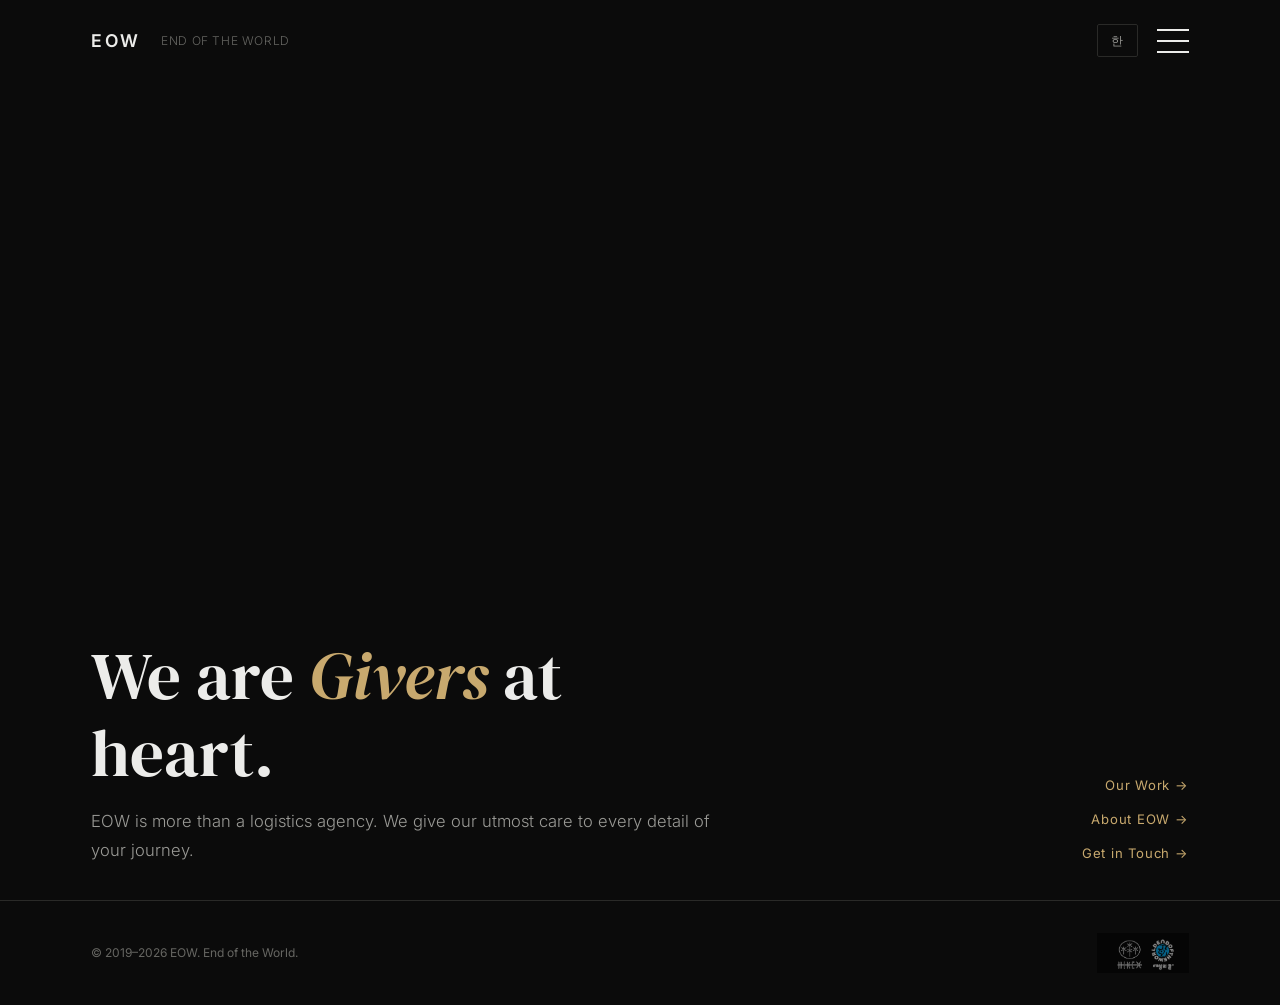
==== index.html @ 1e6890e3 "Initial EOW website — 7-page multi-page static site - Landing with poster cursor trail effect - Abou" ====
<!DOCTYPE html>
<html lang="en">
<head>
  <meta charset="UTF-8">
  <meta name="viewport" content="width=device-width, initial-scale=1.0">
  <title>EOW — End of the World</title>
  <meta name="description" content="EOW is a Seoul-based global B2B touring agency. Tour-as-a-Service for artists going global.">
  <link rel="preconnect" href="https://fonts.googleapis.com">
  <link rel="preconnect" href="https://fonts.gstatic.com" crossorigin>
  <link href="https://fonts.googleapis.com/css2?family=DM+Serif+Display:ital@0;1&family=Inter:wght@300;400;500;600&display=swap" rel="stylesheet">
  <link rel="stylesheet" href="css/style.css">
</head>
<body>

<header class="hd">
  <div class="c">
    <a href="/" class="lo">EOW<span>End of the World</span></a>
    <div class="hdr">
      <a href="/ko/" class="lb">한</a>
      <button class="hb" id="menuBtn" aria-label="Menu"><span></span><span></span><span></span></button>
    </div>
  </div>
</header>

<div class="menu-ov" id="menuOv">
  <a href="/about">About</a>
  <a href="/services">Services</a>
  <a href="/portfolio">Portfolio</a>
  <a href="/team">Team</a>
  <a href="/partners">Partners</a>
  <a href="/contact">Contact</a>
  <div class="menu-sep"></div>
  <a href="https://zandarifesta.com/" target="_blank" class="menu-ext">Zandari Festa ↗</a>
</div>

<section class="hero" id="top">
  <div class="trail-container" id="trailContainer"></div>
  <div class="hero-bottom c">
    <div class="hero-text">
      <h1>We are <em>Givers</em> at heart.</h1>
      <p>EOW is more than a logistics agency. We give our utmost care to every detail of your journey.</p>
    </div>
    <div class="hero-links">
      <a href="/portfolio">Our Work →</a>
      <a href="/about">About EOW →</a>
      <a href="/contact">Get in Touch →</a>
    </div>
  </div>
</section>

<footer class="ft">
  <div class="c">
    <div class="ftc">© 2019–2026 EOW. End of the World.</div>
    <div class="ft-logos">
      <img src="images/logos/hike-eow-logos.png" alt="HIKE* × EOW" style="height:40px">
    </div>
  </div>
</footer>

<script src="js/menu.js"></script>
<script src="js/cursor-trail.js"></script>
</body>
</html>
---- css/style.css ----
/* ── EOW Global Styles ── */
*,*::before,*::after{margin:0;padding:0;box-sizing:border-box}
:root{--bg:#0b0b0b;--bgw:#111110;--sf:#181817;--bd:#2a2a28;--tx:#ececea;--ts:#9a9a96;--td:#666662;--ac:#c8a96e;--acs:rgba(200,169,110,0.1);--se:'DM Serif Display',Georgia,serif;--sa:'Inter',-apple-system,sans-serif;--mw:1200px;--g:clamp(1.5rem,4vw,4rem)}
html{scroll-behavior:smooth;-webkit-font-smoothing:antialiased}
body{font-family:var(--sa);background:var(--bg);color:var(--tx);line-height:1.6;overflow-x:hidden}
a{color:inherit;text-decoration:none}img{max-width:100%;display:block}
.c{max-width:var(--mw);margin:0 auto;padding:0 var(--g)}

/* ── Header ── */
.hd{position:fixed;top:0;left:0;right:0;z-index:100;padding:1.5rem 0}
.hd .c{display:flex;justify-content:space-between;align-items:center}
.lo{font-size:1.1rem;font-weight:600;letter-spacing:.15em;text-transform:uppercase;display:flex;align-items:center;gap:.75rem}
.lo img{height:36px;width:auto;filter:invert(1) brightness(2)}
.lo span{color:var(--td);font-weight:300;margin-left:.5rem;letter-spacing:.05em;font-size:.75rem}
.hdr{display:flex;align-items:center;gap:1.2rem}
.lb{font-size:.78rem;letter-spacing:.1em;padding:.35rem .8rem;border:1px solid var(--bd);background:transparent;color:var(--ts);cursor:pointer;border-radius:2px;transition:color .2s,border-color .2s;font-family:var(--sa)}
.lb:hover{color:var(--tx);border-color:var(--ts)}
.hb{width:32px;height:24px;cursor:pointer;display:flex;flex-direction:column;justify-content:space-between;background:none;border:none;padding:0;z-index:200}
.hb span{display:block;width:100%;height:2px;background:var(--tx);transition:transform .3s,opacity .3s}
.hb.open span:nth-child(1){transform:translateY(11px) rotate(45deg)}
.hb.open span:nth-child(2){opacity:0}
.hb.open span:nth-child(3){transform:translateY(-11px) rotate(-45deg)}

/* ── Menu Overlay ── */
.menu-ov{position:fixed;inset:0;background:rgba(11,11,11,.96);z-index:150;display:flex;flex-direction:column;align-items:center;justify-content:center;gap:2.5rem;opacity:0;pointer-events:none;transition:opacity .35s ease;backdrop-filter:blur(20px)}
.menu-ov.open{opacity:1;pointer-events:auto}
.menu-ov a{font-family:var(--se);font-size:clamp(2rem,5vw,3.5rem);color:var(--tx);transition:color .2s}
.menu-ov a:hover{color:var(--ac)}
.menu-ov .menu-sep{width:60px;height:1px;background:var(--bd)}
.menu-ov .menu-ext{font-family:var(--sa);font-size:1rem;color:var(--td);letter-spacing:.05em}
.menu-ov .menu-ext:hover{color:var(--ac)}

/* ── Hero (Landing Only) ── */
.hero{min-height:100vh;position:relative;overflow:hidden;display:flex;align-items:flex-end}
.trail-container{position:absolute;top:0;left:0;width:100%;height:100%;pointer-events:none;overflow:hidden;z-index:1}
.trail-img{position:absolute;width:clamp(160px,16vw,260px);height:auto;opacity:0;pointer-events:none;border-radius:3px;box-shadow:0 8px 40px rgba(0,0,0,.4);transition:opacity .6s ease-out,transform .6s ease-out}
.hero-bottom{position:relative;width:100%;padding:0 var(--g) 4vh;display:flex;justify-content:space-between;align-items:flex-end;gap:2rem;z-index:5}
.hero-text{max-width:640px}
.hero-text h1{font-family:var(--se);font-size:clamp(2.2rem,5.5vw,4.2rem);line-height:1.15;font-weight:400;margin-bottom:1rem}
.hero-text h1 em{font-style:italic;color:var(--ac)}
.hero-text p{font-size:clamp(.88rem,1.3vw,1.05rem);color:var(--ts);line-height:1.7;font-weight:300}
.hero-links{display:flex;flex-direction:column;align-items:flex-end;gap:.8rem;flex-shrink:0}
.hero-links a{font-size:.82rem;color:var(--ac);letter-spacing:.06em;transition:opacity .2s;white-space:nowrap}
.hero-links a:hover{opacity:.7}

/* ── Page Header (inner pages) ── */
.page-hero{padding:clamp(8rem,15vh,12rem) 0 clamp(4rem,8vh,6rem);background:var(--bg)}

/* ── Shared Section Styles ── */
.s{padding:clamp(5rem,10vh,8rem) 0}
.sl{font-size:.72rem;letter-spacing:.2em;text-transform:uppercase;color:var(--ac);margin-bottom:1.5rem;font-weight:500}
.sh{font-family:var(--se);font-size:clamp(2rem,4vw,3.2rem);line-height:1.2;max-width:700px;margin-bottom:1.5rem}
.sd{color:var(--ts);max-width:520px;line-height:1.75;font-weight:300;font-size:.95rem}

/* ── About ── */
.ab{background:var(--bgw)}
.abg{display:grid;grid-template-columns:1fr 1fr;gap:4rem;align-items:start}
.abr{padding-top:3rem}
.abq{font-family:var(--se);font-size:1.5rem;line-height:1.6;font-style:italic;border-left:2px solid var(--ac);padding-left:1.5rem;margin-bottom:2rem}
.abp{color:var(--ts);font-size:.9rem;line-height:1.8;font-weight:300}
.abn{display:flex;gap:3rem;margin-top:3rem;padding-top:2rem;border-top:1px solid var(--bd)}
.abnv{font-family:var(--se);font-size:1.8rem;color:var(--ac)}
.abnl{font-size:.72rem;color:var(--td);text-transform:uppercase;letter-spacing:.08em;margin-top:.2rem}

/* ── TaaS Banner ── */
.ta{background:var(--acs);border-top:1px solid rgba(200,169,110,.2);border-bottom:1px solid rgba(200,169,110,.2)}
.tai{display:grid;grid-template-columns:auto 1fr;gap:3rem;align-items:center}
.tab{font-family:var(--se);font-size:clamp(1.3rem,2.5vw,2rem);color:var(--ac);white-space:nowrap}
.tac{color:var(--ts);font-size:.92rem;line-height:1.7;font-weight:300}
.tac strong{color:var(--tx);font-weight:500}

/* ── Services Grid ── */
.svg{display:grid;grid-template-columns:repeat(3,1fr);gap:1px;background:var(--bd);margin-top:3rem}
.sv{background:var(--bg);padding:2.5rem;transition:background .3s;position:relative}
.sv:hover{background:var(--sf)}
.svn{font-family:var(--se);font-size:3rem;color:var(--bd);margin-bottom:1.5rem;line-height:1}
.svt{font-size:1.05rem;font-weight:500;margin-bottom:.75rem}
.svd{font-size:.85rem;color:var(--ts);line-height:1.7;font-weight:300}
.svtg{position:absolute;top:1.5rem;right:1.5rem;font-size:.65rem;text-transform:uppercase;letter-spacing:.1em;color:var(--ac);border:1px solid rgba(200,169,110,.3);padding:.2rem .5rem;border-radius:2px}

/* ── Portfolio Grid ── */
.pf{background:var(--bgw)}
.pft{display:flex;justify-content:space-between;align-items:flex-end;margin-bottom:3rem;flex-wrap:wrap;gap:1rem}
.pfl{font-size:.82rem;color:var(--ac);display:inline-flex;align-items:center;gap:.5rem;transition:gap .3s}
.pfl:hover{gap:.9rem}
.pfg{display:grid;grid-template-columns:repeat(auto-fill,minmax(340px,1fr));gap:1px;background:var(--bd)}
.pfc{background:var(--bg);padding:2rem 2rem 1.75rem;transition:background .3s}
.pfc:hover{background:var(--sf)}
.pfct{display:flex;justify-content:space-between;align-items:baseline;margin-bottom:.5rem}
.pfcy{font-family:var(--se);font-size:1rem;color:var(--td)}
.pfcp{font-size:.65rem;text-transform:uppercase;letter-spacing:.1em;color:var(--ac);border:1px solid rgba(200,169,110,.25);padding:.15rem .5rem;border-radius:2px}
.pfcn{font-size:1.15rem;font-weight:500;margin-bottom:.5rem}
.pfcs{font-size:.78rem;color:var(--td)}

/* ── Team Grid ── */
.tmg{display:grid;grid-template-columns:repeat(3,1fr);gap:1px;background:var(--bd);margin-top:3rem}
.tmc{background:var(--bg);padding:2.5rem}
.tmd{font-size:.7rem;letter-spacing:.15em;text-transform:uppercase;color:var(--ac);margin-bottom:1.5rem}
.tmn{font-family:var(--se);font-size:1.4rem;margin-bottom:.25rem}
.tmk{font-size:.85rem;color:var(--ts);margin-bottom:1rem}
.tmr{font-size:.8rem;color:var(--td);text-transform:uppercase;letter-spacing:.08em;margin-bottom:1.5rem}
.tmct{font-size:.82rem;color:var(--ts);line-height:2}
.tmct a{transition:color .2s}
.tmct a:hover{color:var(--ac)}

/* ── Partners ── */
.ptr-hero{display:grid;grid-template-columns:1fr 1fr;gap:4rem;align-items:center;margin-top:3rem}
.ptr-logo{max-width:280px}
.ptr-logo img{width:100%;filter:invert(1)}
.ptr-desc{color:var(--ts);font-size:.95rem;line-height:1.8;font-weight:300}
.ptr-desc h3{font-family:var(--se);font-size:1.6rem;color:var(--tx);margin-bottom:1rem}
.ptr-desc a{color:var(--ac);transition:opacity .2s}
.ptr-desc a:hover{opacity:.7}
.ptr-clients{margin-top:4rem;padding-top:3rem;border-top:1px solid var(--bd)}
.ptr-cat{margin-bottom:2rem}
.ptr-cat h4{font-size:.72rem;letter-spacing:.2em;text-transform:uppercase;color:var(--ac);margin-bottom:.75rem}
.ptr-cat p{color:var(--ts);font-size:.9rem;line-height:1.8;font-weight:300}

/* ── Contact ── */
.ct{background:var(--sf);text-align:center;padding:clamp(6rem,12vh,10rem) 0}
.cth{font-family:var(--se);font-size:clamp(2rem,4vw,3rem);margin-bottom:1rem}
.cts{color:var(--ts);font-size:.95rem;max-width:480px;margin:0 auto 3rem;line-height:1.7;font-weight:300}
.cte{display:inline-block;font-size:1.1rem;color:var(--ac);border-bottom:1px solid var(--ac);padding-bottom:.15rem;transition:opacity .2s}
.cte:hover{opacity:.7}

/* ── CTA Strip ── */
.cta-strip{padding:3rem 0;border-top:1px solid var(--bd);display:flex;justify-content:center;gap:3rem;flex-wrap:wrap}
.cta-strip a{font-size:.85rem;color:var(--ac);letter-spacing:.06em;transition:opacity .2s}
.cta-strip a:hover{opacity:.7}

/* ── Footer ── */
.ft{border-top:1px solid var(--bd);padding:2rem 0}
.ft .c{display:flex;justify-content:space-between;align-items:center}
.ftc{font-size:.75rem;color:var(--td)}
.ft-logos{display:flex;align-items:center;gap:1rem}
.ft-logos img{height:32px;width:auto;filter:invert(1);opacity:.5;transition:opacity .2s}
.ft-logos img:hover{opacity:.8}

/* ── Scroll Reveal ── */
.rv{opacity:0;transform:translateY(30px);transition:opacity .8s,transform .8s}
.rv.vi{opacity:1;transform:translateY(0)}

/* ── Responsive ── */
@media(max-width:900px){
  .abg{grid-template-columns:1fr;gap:2rem}.abr{padding-top:0}
  .svg{grid-template-columns:1fr}.tmg{grid-template-columns:1fr}
  .pfg{grid-template-columns:1fr}.tai{grid-template-columns:1fr;gap:1rem}
  .hero-bottom{flex-direction:column;align-items:flex-start}
  .hero-links{align-items:flex-start}
  .ptr-hero{grid-template-columns:1fr;gap:2rem}
  .ft .c{flex-direction:column;gap:1rem;text-align:center}
  .cta-strip{flex-direction:column;align-items:center;gap:1.5rem}
}
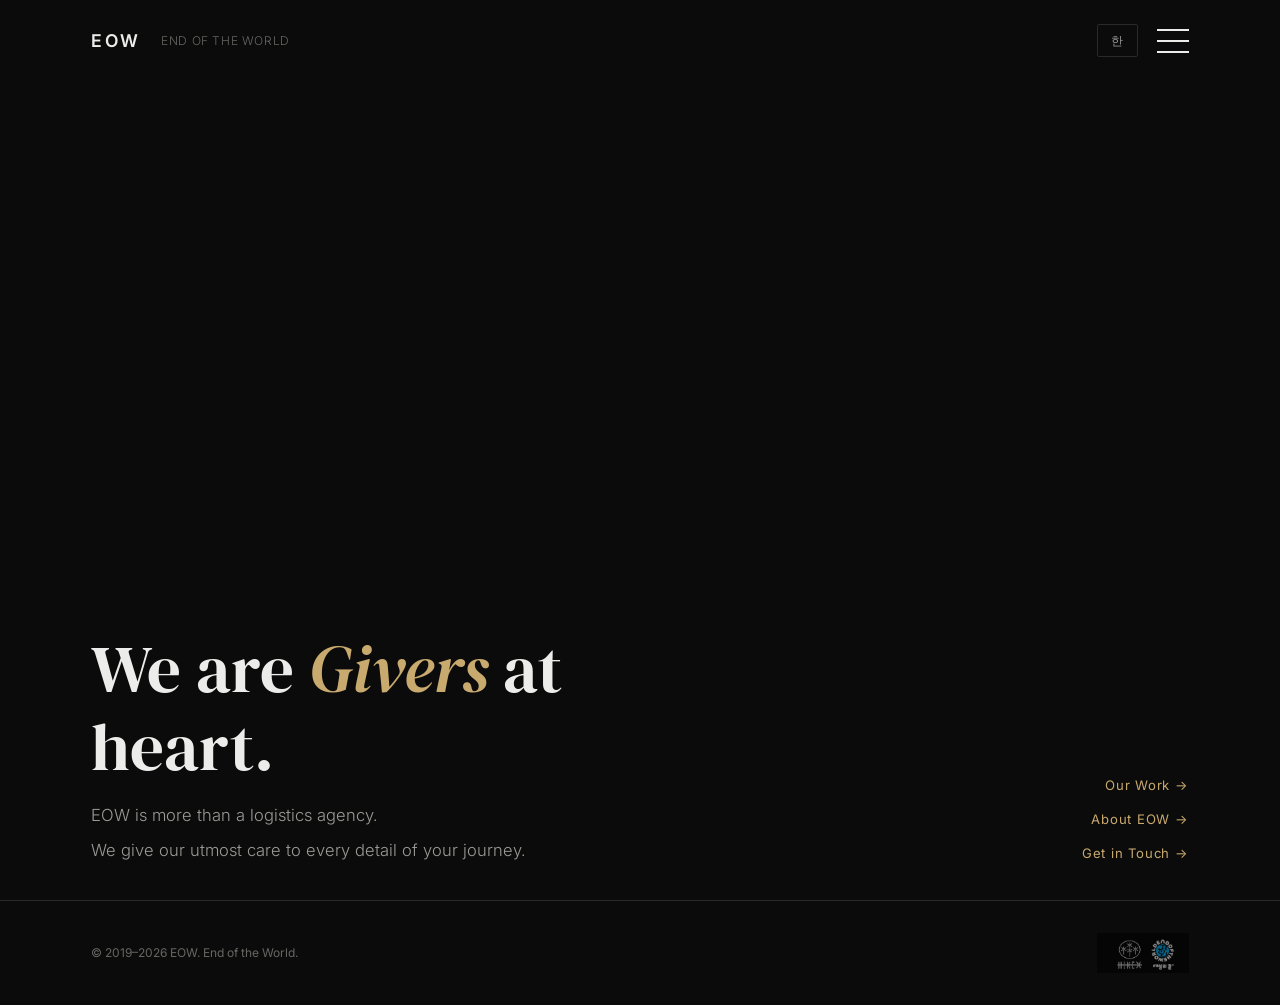
==== commit 306aa798: "Landing hero text: split into 3 clean lines Co-Authored-By: Claude Opus 4.6 <noreply@anthropic.com>" ====
--- a/index.html
+++ b/index.html
@@ -38,7 +38,8 @@
   <div class="hero-bottom c">
     <div class="hero-text">
       <h1>We are <em>Givers</em> at heart.</h1>
-      <p>EOW is more than a logistics agency. We give our utmost care to every detail of your journey.</p>
+      <p>EOW is more than a logistics agency.</p>
+      <p>We give our utmost care to every detail of your journey.</p>
     </div>
     <div class="hero-links">
       <a href="/portfolio">Our Work →</a>
--- a/css/style.css
+++ b/css/style.css
@@ -38,7 +38,7 @@
 .hero-text{max-width:640px}
 .hero-text h1{font-family:var(--se);font-size:clamp(2.2rem,5.5vw,4.2rem);line-height:1.15;font-weight:400;margin-bottom:1rem}
 .hero-text h1 em{font-style:italic;color:var(--ac)}
-.hero-text p{font-size:clamp(.88rem,1.3vw,1.05rem);color:var(--ts);line-height:1.7;font-weight:300}
+.hero-text p{font-size:clamp(.88rem,1.3vw,1.05rem);color:var(--ts);line-height:1.7;font-weight:300;margin-top:.4rem}
 .hero-links{display:flex;flex-direction:column;align-items:flex-end;gap:.8rem;flex-shrink:0}
 .hero-links a{font-size:.82rem;color:var(--ac);letter-spacing:.06em;transition:opacity .2s;white-space:nowrap}
 .hero-links a:hover{opacity:.7}
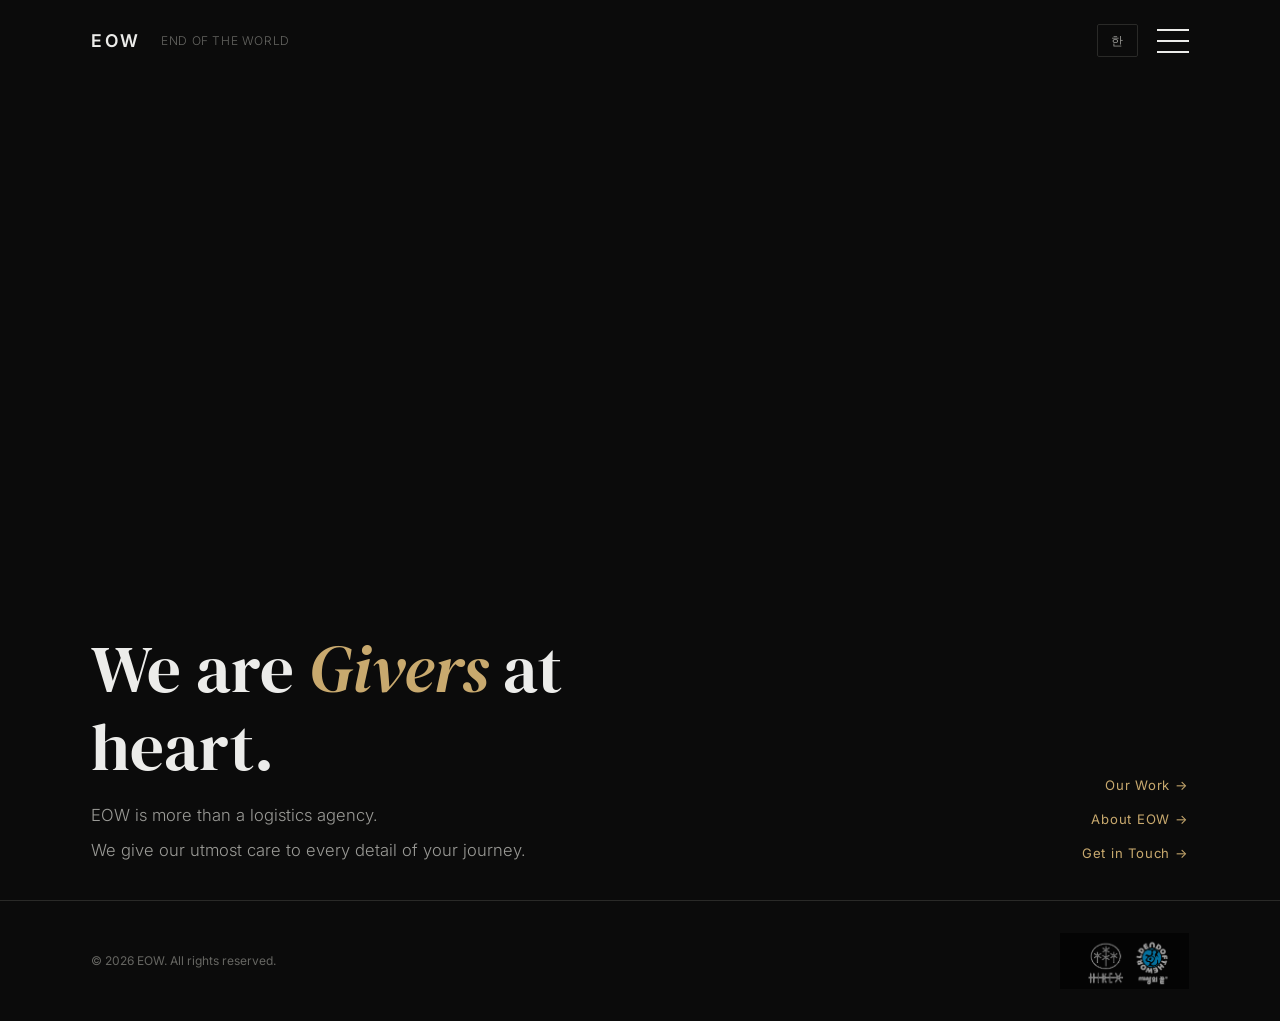
==== commit 8155673c: "Footer update + contact email change - Copyright: © 2026 EOW. All rights reserved. (industry standar" ====
--- a/index.html
+++ b/index.html
@@ -51,9 +51,9 @@
 
 <footer class="ft">
   <div class="c">
-    <div class="ftc">© 2019–2026 EOW. End of the World.</div>
+    <div class="ftc">© 2026 EOW. All rights reserved.</div>
     <div class="ft-logos">
-      <img src="images/logos/hike-eow-logos.png" alt="HIKE* × EOW" style="height:40px">
+      <img src="images/logos/hike-eow-logos.png" alt="HIKE* × EOW" style="height:56px">
     </div>
   </div>
 </footer>
--- a/css/style.css
+++ b/css/style.css
@@ -133,8 +133,8 @@
 .ft .c{display:flex;justify-content:space-between;align-items:center}
 .ftc{font-size:.75rem;color:var(--td)}
 .ft-logos{display:flex;align-items:center;gap:1rem}
-.ft-logos img{height:32px;width:auto;filter:invert(1);opacity:.5;transition:opacity .2s}
-.ft-logos img:hover{opacity:.8}
+.ft-logos img{height:56px;width:auto;filter:invert(1);opacity:.6;transition:opacity .2s}
+.ft-logos img:hover{opacity:.9}
 
 /* ── Scroll Reveal ── */
 .rv{opacity:0;transform:translateY(30px);transition:opacity .8s,transform .8s}
